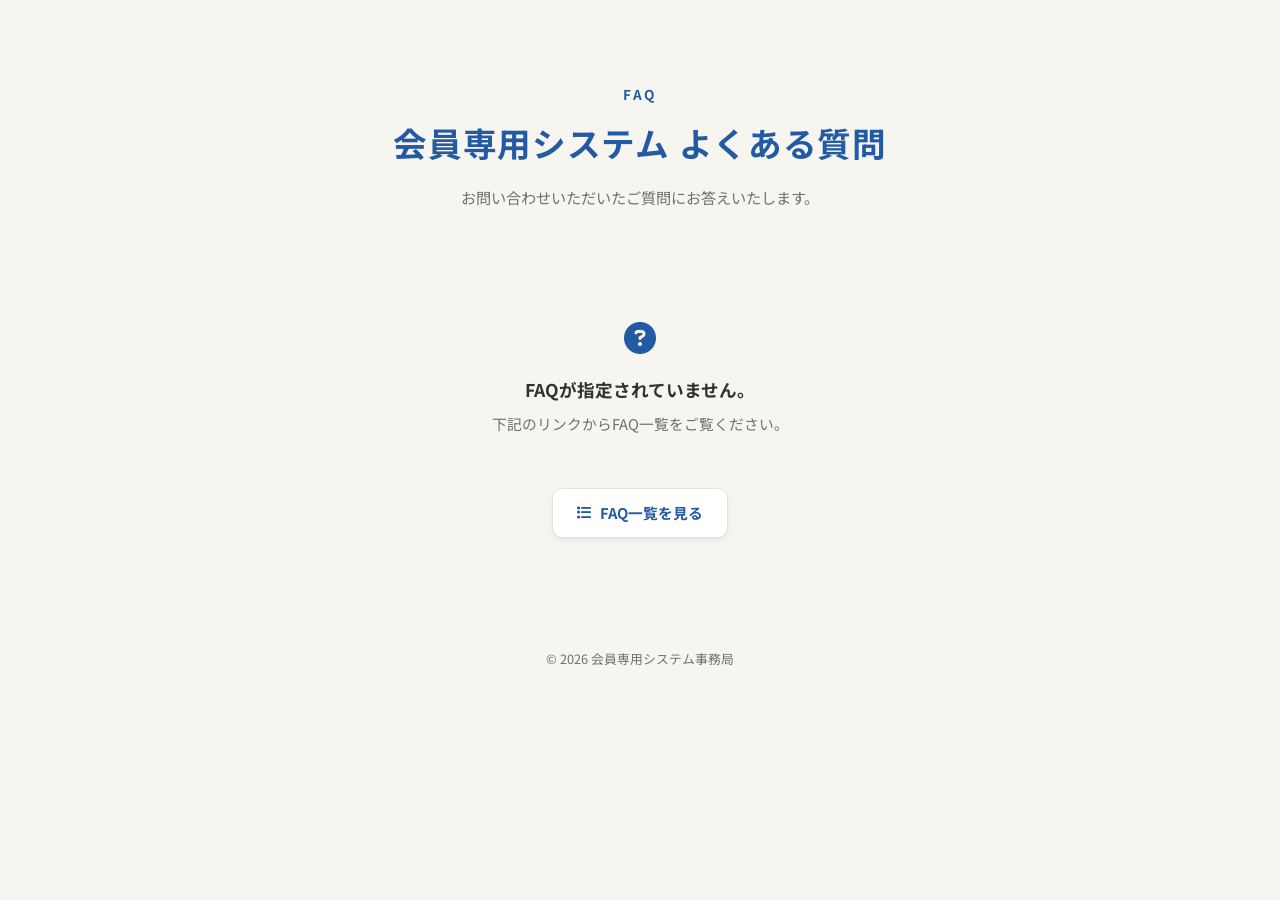
==== faq.html @ e99d52a5 "公開QAの強調回答表示を削除" ====
<!DOCTYPE html>
<html lang="ja">
<head>
    <meta charset="UTF-8">
    <meta name="viewport" content="width=device-width, initial-scale=1.0">
    <title>よくある質問 | 会員専用システム</title>
    
    <!-- Google Fonts -->
    <link rel="preconnect" href="https://fonts.googleapis.com">
    <link rel="preconnect" href="https://fonts.gstatic.com" crossorigin>
    <link href="https://fonts.googleapis.com/css2?family=Noto+Sans+JP:wght@400;500;700&family=Outfit:wght@600;800&display=swap" rel="stylesheet">
    
    <!-- Font Awesome -->
    <link rel="stylesheet" href="https://cdnjs.cloudflare.com/ajax/libs/font-awesome/6.4.0/css/all.min.css">
    
    <!-- Shared Style -->
    <link rel="stylesheet" href="style.css">

    <style>
        /* Single FAQ page specific styles */
        .faq-single-card {
            background-color: var(--bg-card);
            border: 1px solid var(--primary);
            border-radius: 14px;
            box-shadow: var(--shadow-hover);
            overflow: hidden;
        }

        .faq-single-question {
            display: flex;
            align-items: center;
            padding: 22px 28px;
        }

        .faq-single-answer {
            background-color: #FCFBF9;
            border-top: 1px solid var(--border);
            padding: 26px 28px;
        }

        .faq-single-answer-content {
            display: flex;
            align-items: flex-start;
        }

        .faq-back-link {
            display: inline-flex;
            align-items: center;
            gap: 8px;
            margin-top: 32px;
            padding: 12px 24px;
            background-color: var(--bg-card);
            border: 1px solid var(--border);
            border-radius: 10px;
            color: var(--primary);
            font-size: 0.92rem;
            font-weight: 700;
            text-decoration: none;
            transition: border-color 0.2s, box-shadow 0.2s, transform 0.2s;
            box-shadow: var(--shadow);
        }

        .faq-back-link:hover {
            border-color: var(--primary-light);
            box-shadow: var(--shadow-hover);
            transform: translateY(-1px);
        }

        .faq-loading {
            text-align: center;
            padding: 60px 20px;
            color: var(--text-muted);
            font-size: 0.95rem;
        }

        .faq-loading .spinner {
            display: inline-block;
            width: 28px;
            height: 28px;
            border: 3px solid var(--border);
            border-top-color: var(--primary);
            border-radius: 50%;
            animation: spin 0.7s linear infinite;
            margin-bottom: 14px;
        }

        @keyframes spin {
            to { transform: rotate(360deg); }
        }

        .faq-error {
            text-align: center;
            padding: 50px 20px;
            color: var(--text-muted);
        }

        .faq-error-icon {
            font-size: 2rem;
            margin-bottom: 12px;
            color: var(--primary);
        }

        /* Responsive */
        @media (max-width: 576px) {
            .faq-single-question {
                padding: 18px 20px;
            }
            .faq-single-answer {
                padding: 20px;
            }
        }
    </style>
</head>
<body>
    <div class="faq-container">
        <!-- Header -->
        <header class="faq-header">
            <span class="faq-subtitle">FAQ</span>
            <h1 class="faq-title">会員専用システム よくある質問</h1>
            <p class="faq-desc">お問い合わせいただいたご質問にお答えいたします。</p>
        </header>

        <!-- FAQ Single Content (dynamic) -->
        <main class="faq-main" id="faq-content">
            <div class="faq-loading">
                <div class="spinner"></div>
                <p>読み込み中...</p>
            </div>
        </main>

        <!-- Minimal Footer -->
        <footer class="faq-footer">
            <p class="copyright">© 2026 会員専用システム事務局</p>
        </footer>
    </div>

    <script>
    document.addEventListener('DOMContentLoaded', () => {
        const API_URL = 'https://hayashi-cs-backend-248098265972.asia-northeast1.run.app/public/member-qa';
        const contentEl = document.getElementById('faq-content');

        // Get FAQ ID from URL query parameter
        const params = new URLSearchParams(window.location.search);
        const faqId = parseInt(params.get('id'), 10);

        if (!faqId || isNaN(faqId)) {
            showError('FAQが指定されていません。', '下記のリンクからFAQ一覧をご覧ください。');
            return;
        }

        fetchAndRender(faqId);

        async function fetchAndRender(id) {
            try {
                const res = await fetch(API_URL);
                if (!res.ok) throw new Error('HTTP error ' + res.status);
                const faqs = await res.json();

                const faq = Array.isArray(faqs) ? faqs.find(f => f.id === id) : null;

                if (!faq) {
                    showError('お探しのFAQが見つかりませんでした。', '下記のリンクからFAQ一覧をご覧ください。');
                    return;
                }

                // Update page title
                document.title = faq.question + ' | よくある質問 | 会員専用システム';

                renderFaq(faq);
            } catch (e) {
                console.error('Failed to fetch FAQ:', e);
                showError('読み込みに失敗しました。', '時間をおいて再度お試しください。');
            }
        }

        function renderFaq(faq) {
            contentEl.innerHTML = '';

            // Card
            const card = document.createElement('div');
            card.className = 'faq-single-card';

            // Question section
            const questionSection = document.createElement('div');
            questionSection.className = 'faq-single-question';

            const qBadge = document.createElement('span');
            qBadge.className = 'faq-q-badge';
            qBadge.textContent = 'Q';

            const qText = document.createElement('span');
            qText.className = 'faq-question-text';
            qText.style.whiteSpace = 'pre-line';
            qText.textContent = faq.question;

            questionSection.appendChild(qBadge);
            questionSection.appendChild(qText);

            // Answer section
            const answerSection = document.createElement('div');
            answerSection.className = 'faq-single-answer';

            const answerContent = document.createElement('div');
            answerContent.className = 'faq-single-answer-content';

            const aBadge = document.createElement('span');
            aBadge.className = 'faq-a-badge';
            aBadge.textContent = 'A';

            const answerText = document.createElement('div');
            answerText.className = 'faq-answer-text';

            // Answer paragraphs – XSS-safe DOM construction
            const paragraphs = faq.answer.split('\n');
            paragraphs.forEach(pText => {
                const p = document.createElement('p');

                const urlRegex = /(https?:\/\/[^\s]+)/g;
                let lastIndex = 0;
                let match;
                let hasUrl = false;

                while ((match = urlRegex.exec(pText)) !== null) {
                    hasUrl = true;
                    if (match.index > lastIndex) {
                        p.appendChild(document.createTextNode(pText.slice(lastIndex, match.index)));
                    }
                    const a = document.createElement('a');
                    a.href = match[1];
                    a.target = '_blank';
                    a.rel = 'noopener noreferrer';
                    a.textContent = match[1];
                    p.appendChild(a);
                    lastIndex = urlRegex.lastIndex;
                }

                if (hasUrl) {
                    if (lastIndex < pText.length) {
                        p.appendChild(document.createTextNode(pText.slice(lastIndex)));
                    }
                } else {
                    p.textContent = pText;
                }

                answerText.appendChild(p);
            });

            answerContent.appendChild(aBadge);
            answerContent.appendChild(answerText);
            answerSection.appendChild(answerContent);

            card.appendChild(questionSection);
            card.appendChild(answerSection);

            contentEl.appendChild(card);

            // Back link
            const backLink = document.createElement('a');
            backLink.href = './';
            backLink.className = 'faq-back-link';
            backLink.innerHTML = '<i class="fa-solid fa-arrow-left"></i>';
            backLink.appendChild(document.createTextNode(' よくある質問一覧へ戻る'));
            contentEl.appendChild(backLink);
        }

        function showError(title, subtitle) {
            contentEl.innerHTML = '';

            const errorDiv = document.createElement('div');
            errorDiv.className = 'faq-error';

            const icon = document.createElement('div');
            icon.className = 'faq-error-icon';
            icon.innerHTML = '<i class="fa-solid fa-circle-question"></i>';

            const h2 = document.createElement('h2');
            h2.style.cssText = 'font-size:1.1rem; color:var(--text-main); margin-bottom:8px;';
            h2.textContent = title;

            const p = document.createElement('p');
            p.style.cssText = 'font-size:0.92rem; margin-bottom:20px;';
            p.textContent = subtitle;

            errorDiv.appendChild(icon);
            errorDiv.appendChild(h2);
            errorDiv.appendChild(p);

            const backLink = document.createElement('a');
            backLink.href = './';
            backLink.className = 'faq-back-link';
            backLink.innerHTML = '<i class="fa-solid fa-list"></i>';
            backLink.appendChild(document.createTextNode(' FAQ一覧を見る'));
            errorDiv.appendChild(backLink);

            contentEl.appendChild(errorDiv);
        }
    });
    </script>
</body>
</html>
---- style.css ----
/* ==========================================================================
   Minimalist Brand Design System (Toushibu Brand Colors)
   ========================================================================== */

:root {
    /* Brand Colors based on https://toushibu-official.com/ */
    --bg-app: #F7F5EF;         /* Brand Warm Sand Background (bg-sand) */
    --bg-card: #ffffff;        /* White Cards */
    --primary: #235AA4;        /* Brand Primary Navy Blue (color-main) */
    --primary-light: #3b77c4;  /* Lighter Navy */
    --accent: #61880A;         /* Brand Sub Green (color-sub) */
    --accent-light: #E8F3D8;   /* Brand Light Green (bg-green-light) */
    --border: #E3E1DA;         /* Brand Muted Sand Border */
    --text-main: #323232;      /* Brand Body Text Black */
    --text-muted: #707070;     /* Brand Muted Text */
    
    --font-sans: 'Noto Sans JP', sans-serif;
    --shadow: 0 4px 6px -1px rgba(112, 112, 112, 0.08), 0 2px 4px -1px rgba(112, 112, 112, 0.05);
    --shadow-hover: 0 10px 15px -3px rgba(35, 90, 164, 0.06), 0 4px 6px -2px rgba(35, 90, 164, 0.03);
}

*, *::before, *::after {
    box-sizing: border-box;
    margin: 0;
    padding: 0;
}

body {
    font-family: var(--font-sans);
    background-color: var(--bg-app);
    color: var(--text-main);
    line-height: 1.65;
    padding: 80px 20px;
    -webkit-font-smoothing: antialiased;
}

/* Container */
.faq-container {
    max-width: 760px;
    margin: 0 auto;
}

/* Header */
.faq-header {
    text-align: center;
    margin-bottom: 50px;
}

.faq-subtitle {
    display: inline-block;
    font-size: 0.85rem;
    font-weight: 700;
    letter-spacing: 0.2em;
    color: var(--primary);
    margin-bottom: 10px;
    text-transform: uppercase;
}

.faq-title {
    font-size: 2.1rem;
    font-weight: 700;
    color: var(--primary);
    margin-bottom: 14px;
    letter-spacing: 0.02em;
}

.faq-desc {
    font-size: 0.95rem;
    color: var(--text-muted);
}

/* FAQ Accordion List */
.faq-list {
    display: flex;
    flex-direction: column;
    gap: 16px;
}

.faq-item {
    background-color: var(--bg-card);
    border: 1px solid var(--border);
    border-radius: 14px;
    box-shadow: var(--shadow);
    overflow: hidden;
    transition: transform 0.25s, border-color 0.25s, box-shadow 0.25s;
}

.faq-item:hover {
    border-color: var(--primary-light);
    box-shadow: var(--shadow-hover);
    transform: translateY(-1px);
}

.faq-summary {
    display: flex;
    align-items: center;
    padding: 22px 28px;
    cursor: pointer;
    list-style: none;
    user-select: none;
}

.faq-summary::-webkit-details-marker {
    display: none;
}

.faq-q-badge {
    display: inline-flex;
    align-items: center;
    justify-content: center;
    width: 32px;
    height: 32px;
    background-color: var(--primary);
    color: white;
    border-radius: 50%;
    font-size: 1.05rem;
    font-weight: 700;
    margin-right: 18px;
    flex-shrink: 0;
    box-shadow: 0 2px 4px rgba(35, 90, 164, 0.15);
}

.faq-question-text {
    flex-grow: 1;
    font-weight: 700;
    color: var(--primary);
    font-size: 1.05rem;
    line-height: 1.5;
    padding-right: 16px;
}

.faq-toggle-icon {
    font-size: 0.9rem;
    color: var(--text-muted);
    transition: transform 0.3s, color 0.2s;
}

.faq-item:hover .faq-toggle-icon {
    color: var(--primary);
}

/* Answer content box */
.faq-answer-wrapper {
    background-color: #FCFBF9; /* Very soft warm tint */
    border-top: 1px solid var(--border);
    padding: 26px 28px;
}

.faq-answer-content {
    display: flex;
    align-items: flex-start;
}

.faq-a-badge {
    display: inline-flex;
    align-items: center;
    justify-content: center;
    width: 32px;
    height: 32px;
    background-color: var(--accent-light);
    color: var(--accent);
    border-radius: 50%;
    font-size: 1.05rem;
    font-weight: 700;
    margin-right: 18px;
    flex-shrink: 0;
}

.faq-answer-text {
    flex-grow: 1;
    color: var(--text-main);
    font-size: 0.98rem;
    line-height: 1.8;
}

.faq-answer-text p {
    margin-bottom: 12px;
}

.faq-answer-text p:last-child {
    margin-bottom: 0;
}

.faq-answer-text a {
    color: var(--primary);
    text-decoration: underline;
    text-underline-offset: 3px;
    word-break: break-all;
    transition: color 0.2s;
}

.faq-answer-text a:hover {
    color: var(--primary-light);
}

/* Accordion Open State Styles */
.faq-item[open] {
    border-color: var(--primary);
    box-shadow: var(--shadow-hover);
}

.faq-item[open] .faq-toggle-icon {
    transform: rotate(180deg);
    color: var(--primary);
}

@keyframes slideFadeIn {
    from {
        opacity: 0;
        transform: translateY(-6px);
    }
    to {
        opacity: 1;
        transform: translateY(0);
    }
}

.faq-item[open] .faq-answer-wrapper {
    animation: slideFadeIn 0.3s cubic-bezier(0.16, 1, 0.3, 1) forwards;
}

/* Footer */
.faq-footer {
    text-align: center;
    margin-top: 60px;
}

.copyright {
    font-size: 0.8rem;
    color: var(--text-muted);
}

/* Responsive adjustment */
@media (max-width: 576px) {
    body {
        padding: 50px 15px;
    }
    
    .faq-title {
        font-size: 1.6rem;
    }
    
    .faq-summary {
        padding: 18px 20px;
    }
    
    .faq-q-badge, .faq-a-badge {
        width: 28px;
        height: 28px;
        font-size: 0.9rem;
        margin-right: 14px;
    }
    
    .faq-question-text {
        font-size: 0.96rem;
    }
    
    .faq-answer-wrapper {
        padding: 20px;
    }
    
    .faq-answer-text {
        font-size: 0.92rem;
    }
}
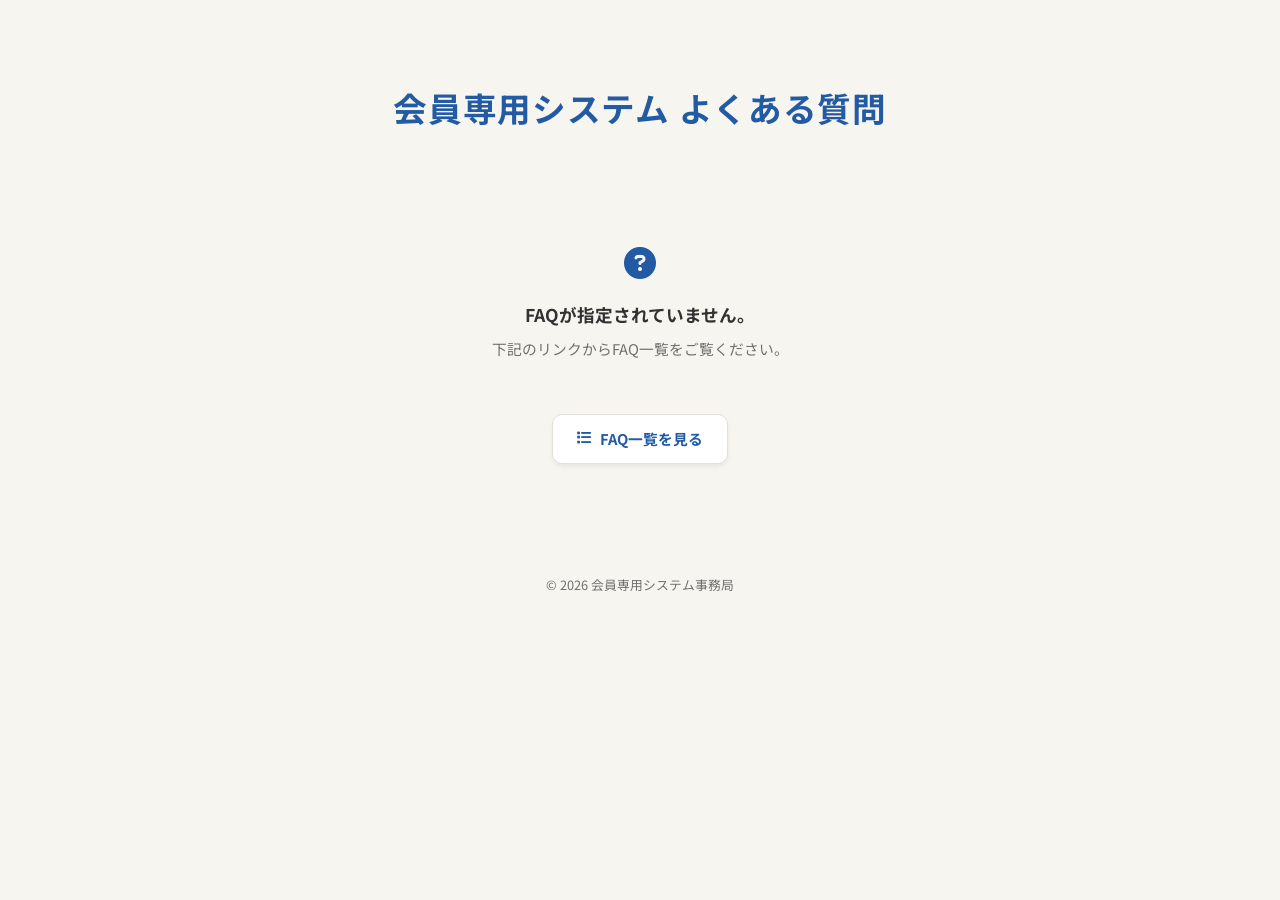
==== commit 705a062c: "公開FAQヘッダーの補助文言を削除" ====
--- a/faq.html
+++ b/faq.html
@@ -12,6 +12,9 @@
     
     <!-- Font Awesome -->
     <link rel="stylesheet" href="https://cdnjs.cloudflare.com/ajax/libs/font-awesome/6.4.0/css/all.min.css">
+
+    <!-- Favicon -->
+    <link rel="icon" href="favicon.svg" type="image/svg+xml">
     
     <!-- Shared Style -->
     <link rel="stylesheet" href="style.css">
@@ -115,9 +118,7 @@
     <div class="faq-container">
         <!-- Header -->
         <header class="faq-header">
-            <span class="faq-subtitle">FAQ</span>
             <h1 class="faq-title">会員専用システム よくある質問</h1>
-            <p class="faq-desc">お問い合わせいただいたご質問にお答えいたします。</p>
         </header>
 
         <!-- FAQ Single Content (dynamic) -->
@@ -138,6 +139,102 @@
     document.addEventListener('DOMContentLoaded', () => {
         const API_URL = 'https://hayashi-cs-backend-248098265972.asia-northeast1.run.app/public/member-qa';
         const contentEl = document.getElementById('faq-content');
+        const allowedTags = new Set(['A', 'HR', 'P', 'UL', 'OL', 'LI', 'STRONG', 'B', 'U', 'MARK', 'SPAN']);
+        const allowedClasses = new Set(['text-red', 'text-blue', 'text-green', 'text-orange', 'text-gray', 'note', 'warning']);
+        const allowedSpanClasses = new Set(['text-red', 'text-blue', 'text-green', 'text-orange', 'text-gray']);
+        const hexColorRegex = /^#(?:[0-9a-f]{3}|[0-9a-f]{6})$/i;
+
+        function appendSafeRichText(target, rawText) {
+            const source = String(rawText || '');
+            if (!/[<>]/.test(source)) {
+                appendPlainTextWithLinks(target, source);
+                return;
+            }
+
+            const doc = new DOMParser().parseFromString(source, 'text/html');
+            Array.from(doc.body.childNodes).forEach(node => {
+                target.appendChild(sanitizeNode(node));
+            });
+        }
+
+        function sanitizeNode(node) {
+            if (node.nodeType === Node.TEXT_NODE) {
+                return document.createTextNode(node.textContent || '');
+            }
+
+            if (node.nodeType !== Node.ELEMENT_NODE) {
+                return document.createTextNode('');
+            }
+
+            const tagName = node.tagName.toUpperCase();
+            if (!allowedTags.has(tagName)) {
+                const fragment = document.createDocumentFragment();
+                Array.from(node.childNodes).forEach(child => fragment.appendChild(sanitizeNode(child)));
+                return fragment;
+            }
+
+            const el = document.createElement(tagName.toLowerCase());
+            if (tagName === 'A') {
+                const href = node.getAttribute('href') || '';
+                if (/^https?:\/\//i.test(href)) {
+                    el.setAttribute('href', href);
+                    el.setAttribute('target', '_blank');
+                    el.setAttribute('rel', 'noopener noreferrer');
+                }
+            }
+
+            const className = node.getAttribute('class') || '';
+            const cleanClasses = className.split(/\s+/).filter(name => {
+                if (!allowedClasses.has(name)) return false;
+                if (tagName === 'SPAN') return allowedSpanClasses.has(name);
+                return tagName === 'P';
+            });
+            if (cleanClasses.length > 0) {
+                el.className = cleanClasses.join(' ');
+            }
+
+            if (tagName === 'SPAN') {
+                const colorMatch = (node.getAttribute('style') || '').match(/(?:^|;)\s*color\s*:\s*(#[0-9a-f]{3}|#[0-9a-f]{6})\s*(?:;|$)/i);
+                if (colorMatch && hexColorRegex.test(colorMatch[1])) {
+                    el.style.color = colorMatch[1];
+                }
+            }
+
+            Array.from(node.childNodes).forEach(child => el.appendChild(sanitizeNode(child)));
+            return el;
+        }
+
+        function appendPlainTextWithLinks(target, text) {
+            const paragraphs = String(text || '').split('\n');
+            paragraphs.forEach(pText => {
+                const p = document.createElement('p');
+                appendTextWithLinks(p, pText);
+                target.appendChild(p);
+            });
+        }
+
+        function appendTextWithLinks(target, text) {
+            const urlRegex = /(https?:\/\/[^\s]+)/g;
+            let lastIndex = 0;
+            let match;
+
+            while ((match = urlRegex.exec(text)) !== null) {
+                if (match.index > lastIndex) {
+                    target.appendChild(document.createTextNode(text.slice(lastIndex, match.index)));
+                }
+                const a = document.createElement('a');
+                a.href = match[1];
+                a.target = '_blank';
+                a.rel = 'noopener noreferrer';
+                a.textContent = match[1];
+                target.appendChild(a);
+                lastIndex = urlRegex.lastIndex;
+            }
+
+            if (lastIndex < text.length) {
+                target.appendChild(document.createTextNode(text.slice(lastIndex)));
+            }
+        }
 
         // Get FAQ ID from URL query parameter
         const params = new URLSearchParams(window.location.search);
@@ -210,40 +307,7 @@
             const answerText = document.createElement('div');
             answerText.className = 'faq-answer-text';
 
-            // Answer paragraphs – XSS-safe DOM construction
-            const paragraphs = faq.answer.split('\n');
-            paragraphs.forEach(pText => {
-                const p = document.createElement('p');
-
-                const urlRegex = /(https?:\/\/[^\s]+)/g;
-                let lastIndex = 0;
-                let match;
-                let hasUrl = false;
-
-                while ((match = urlRegex.exec(pText)) !== null) {
-                    hasUrl = true;
-                    if (match.index > lastIndex) {
-                        p.appendChild(document.createTextNode(pText.slice(lastIndex, match.index)));
-                    }
-                    const a = document.createElement('a');
-                    a.href = match[1];
-                    a.target = '_blank';
-                    a.rel = 'noopener noreferrer';
-                    a.textContent = match[1];
-                    p.appendChild(a);
-                    lastIndex = urlRegex.lastIndex;
-                }
-
-                if (hasUrl) {
-                    if (lastIndex < pText.length) {
-                        p.appendChild(document.createTextNode(pText.slice(lastIndex)));
-                    }
-                } else {
-                    p.textContent = pText;
-                }
-
-                answerText.appendChild(p);
-            });
+            appendSafeRichText(answerText, faq.answer);
 
             answerContent.appendChild(aBadge);
             answerContent.appendChild(answerText);
--- a/style.css
+++ b/style.css
@@ -36,7 +36,7 @@
 
 /* Container */
 .faq-container {
-    max-width: 760px;
+    max-width: 820px;
     margin: 0 auto;
 }
 
@@ -46,16 +46,6 @@
     margin-bottom: 50px;
 }
 
-.faq-subtitle {
-    display: inline-block;
-    font-size: 0.85rem;
-    font-weight: 700;
-    letter-spacing: 0.2em;
-    color: var(--primary);
-    margin-bottom: 10px;
-    text-transform: uppercase;
-}
-
 .faq-title {
     font-size: 2.1rem;
     font-weight: 700;
@@ -64,9 +54,62 @@
     letter-spacing: 0.02em;
 }
 
-.faq-desc {
-    font-size: 0.95rem;
-    color: var(--text-muted);
+/* Search */
+.faq-search {
+    margin: -18px 0 28px;
+}
+
+.faq-search-label {
+    position: absolute;
+    width: 1px;
+    height: 1px;
+    overflow: hidden;
+    clip: rect(0, 0, 0, 0);
+    white-space: nowrap;
+}
+
+.faq-search-box {
+    align-items: center;
+    background: var(--bg-card);
+    border: 1px solid var(--border);
+    border-radius: 14px;
+    box-shadow: var(--shadow);
+    color: var(--primary);
+    display: flex;
+    gap: 12px;
+    padding: 0 18px;
+    transition: border-color 0.2s, box-shadow 0.2s;
+}
+
+.faq-search-box:focus-within {
+    border-color: var(--primary-light);
+    box-shadow: var(--shadow-hover);
+}
+
+.faq-search-input {
+    appearance: none;
+    background: transparent;
+    border: 0;
+    color: var(--text-main);
+    flex: 1;
+    font-family: var(--font-sans);
+    font-size: 1rem;
+    font-weight: 500;
+    min-width: 0;
+    outline: 0;
+    padding: 16px 0;
+}
+
+.faq-search-input::placeholder {
+    color: #A7A199;
+}
+
+.faq-search-status {
+    color: var(--text-muted);
+    font-size: 0.84rem;
+    font-weight: 700;
+    min-height: 1.4em;
+    padding: 8px 2px 0;
 }
 
 /* FAQ Accordion List */
@@ -74,6 +117,17 @@
     display: flex;
     flex-direction: column;
     gap: 16px;
+}
+
+.faq-empty {
+    background: #FCFBF9;
+    border: 1px dashed var(--border);
+    border-radius: 14px;
+    color: var(--text-muted);
+    font-size: 0.95rem;
+    font-weight: 700;
+    padding: 22px;
+    text-align: center;
 }
 
 .faq-item {
@@ -171,6 +225,7 @@
     color: var(--text-main);
     font-size: 0.98rem;
     line-height: 1.8;
+    white-space: pre-line;
 }
 
 .faq-answer-text p {
@@ -179,6 +234,77 @@
 
 .faq-answer-text p:last-child {
     margin-bottom: 0;
+}
+
+.faq-answer-text ul,
+.faq-answer-text ol {
+    margin: 0 0 12px 1.4em;
+    padding: 0;
+}
+
+.faq-answer-text li {
+    margin-bottom: 6px;
+}
+
+.faq-answer-text strong,
+.faq-answer-text b {
+    font-weight: 700;
+}
+
+.faq-answer-text mark {
+    background: #fef3c7;
+    color: var(--text-main);
+    border-radius: 4px;
+    padding: 0 4px;
+}
+
+.faq-answer-text hr {
+    border: 0;
+    border-top: 1px solid var(--border);
+    margin: 18px 0;
+}
+
+.faq-answer-text .text-red {
+    color: #dc2626;
+    font-weight: 700;
+}
+
+.faq-answer-text .text-blue {
+    color: #2563eb;
+    font-weight: 700;
+}
+
+.faq-answer-text .text-green {
+    color: #059669;
+    font-weight: 700;
+}
+
+.faq-answer-text .text-orange {
+    color: #ea580c;
+    font-weight: 700;
+}
+
+.faq-answer-text .text-gray {
+    color: var(--text-muted);
+}
+
+.faq-answer-text .note,
+.faq-answer-text .warning {
+    border-radius: 12px;
+    padding: 12px 14px;
+    font-weight: 700;
+}
+
+.faq-answer-text .note {
+    background: #eff6ff;
+    border: 1px solid #bfdbfe;
+    color: #1d4ed8;
+}
+
+.faq-answer-text .warning {
+    background: #fff7ed;
+    border: 1px solid #fed7aa;
+    color: #c2410c;
 }
 
 .faq-answer-text a {
@@ -193,6 +319,56 @@
     color: var(--primary-light);
 }
 
+/* Pagination */
+.faq-pagination {
+    display: flex;
+    align-items: center;
+    justify-content: center;
+    gap: 14px;
+    margin-top: 28px;
+}
+
+.faq-pagination[hidden] {
+    display: none;
+}
+
+.faq-pagination-button {
+    min-width: 92px;
+    border: 1px solid var(--border);
+    border-radius: 999px;
+    background: var(--bg-card);
+    color: var(--primary);
+    cursor: pointer;
+    font-family: var(--font-sans);
+    font-size: 0.92rem;
+    font-weight: 700;
+    padding: 10px 18px;
+    box-shadow: var(--shadow);
+    transition: border-color 0.2s, box-shadow 0.2s, color 0.2s, transform 0.2s;
+}
+
+.faq-pagination-button:hover:not(:disabled) {
+    border-color: var(--primary-light);
+    box-shadow: var(--shadow-hover);
+    color: var(--primary-light);
+    transform: translateY(-1px);
+}
+
+.faq-pagination-button:disabled {
+    background: #F3F1EA;
+    color: #A7A199;
+    cursor: not-allowed;
+    box-shadow: none;
+}
+
+.faq-pagination-status {
+    color: var(--text-muted);
+    font-size: 0.9rem;
+    font-weight: 700;
+    min-width: 110px;
+    text-align: center;
+}
+
 /* Accordion Open State Styles */
 .faq-item[open] {
     border-color: var(--primary);
@@ -238,6 +414,15 @@
     
     .faq-title {
         font-size: 1.6rem;
+    }
+
+    .faq-search {
+        margin: -22px 0 24px;
+    }
+
+    .faq-search-input {
+        font-size: 0.95rem;
+        padding: 14px 0;
     }
     
     .faq-summary {
@@ -262,4 +447,19 @@
     .faq-answer-text {
         font-size: 0.92rem;
     }
-}
+
+    .faq-pagination {
+        gap: 8px;
+        margin-top: 22px;
+    }
+
+    .faq-pagination-button {
+        min-width: 78px;
+        padding: 9px 12px;
+    }
+
+    .faq-pagination-status {
+        min-width: 92px;
+        font-size: 0.84rem;
+    }
+}
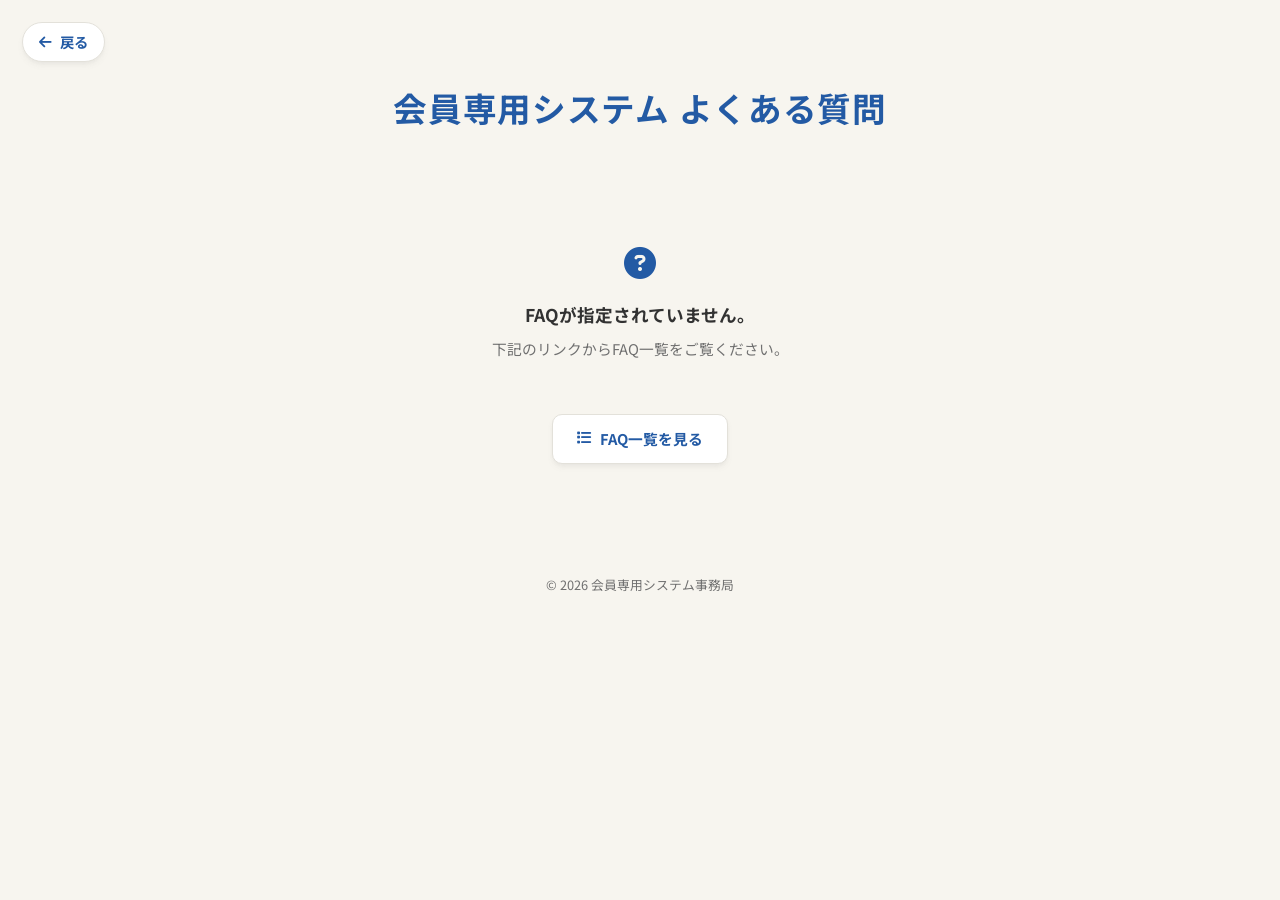
==== commit 379de3a2: "FAQ画面左上に会員システムへの戻る導線を追加 - FAQ一覧と個別FAQの左上に戻るボタンを追加 - 戻り先は会員専用システム portal.toshibu-sstm.com に設定 - モバイルで" ====
--- a/faq.html
+++ b/faq.html
@@ -115,6 +115,11 @@
     </style>
 </head>
 <body>
+    <a class="portal-back-button" href="https://portal.toshibu-sstm.com/" aria-label="会員専用システムへ戻る">
+        <i class="fa-solid fa-arrow-left" aria-hidden="true"></i>
+        <span>戻る</span>
+    </a>
+
     <div class="faq-container">
         <!-- Header -->
         <header class="faq-header">
--- a/style.css
+++ b/style.css
@@ -32,6 +32,39 @@
     line-height: 1.65;
     padding: 80px 20px;
     -webkit-font-smoothing: antialiased;
+}
+
+.portal-back-button {
+    position: fixed;
+    top: 22px;
+    left: 22px;
+    z-index: 20;
+    display: inline-flex;
+    align-items: center;
+    gap: 8px;
+    min-height: 40px;
+    padding: 9px 16px;
+    background: var(--bg-card);
+    border: 1px solid var(--border);
+    border-radius: 999px;
+    box-shadow: var(--shadow);
+    color: var(--primary);
+    font-size: 0.9rem;
+    font-weight: 700;
+    line-height: 1;
+    text-decoration: none;
+    transition: border-color 0.2s, box-shadow 0.2s, transform 0.2s;
+}
+
+.portal-back-button:hover {
+    border-color: var(--primary-light);
+    box-shadow: var(--shadow-hover);
+    transform: translateY(-1px);
+}
+
+.portal-back-button:focus-visible {
+    outline: 3px solid rgba(35, 90, 164, 0.22);
+    outline-offset: 3px;
 }
 
 /* Container */
@@ -181,6 +214,7 @@
     font-size: 1.05rem;
     line-height: 1.5;
     padding-right: 16px;
+    white-space: pre-line;
 }
 
 .faq-toggle-icon {
@@ -411,6 +445,14 @@
     body {
         padding: 50px 15px;
     }
+
+    .portal-back-button {
+        top: 12px;
+        left: 12px;
+        min-height: 36px;
+        padding: 8px 12px;
+        font-size: 0.84rem;
+    }
     
     .faq-title {
         font-size: 1.6rem;
